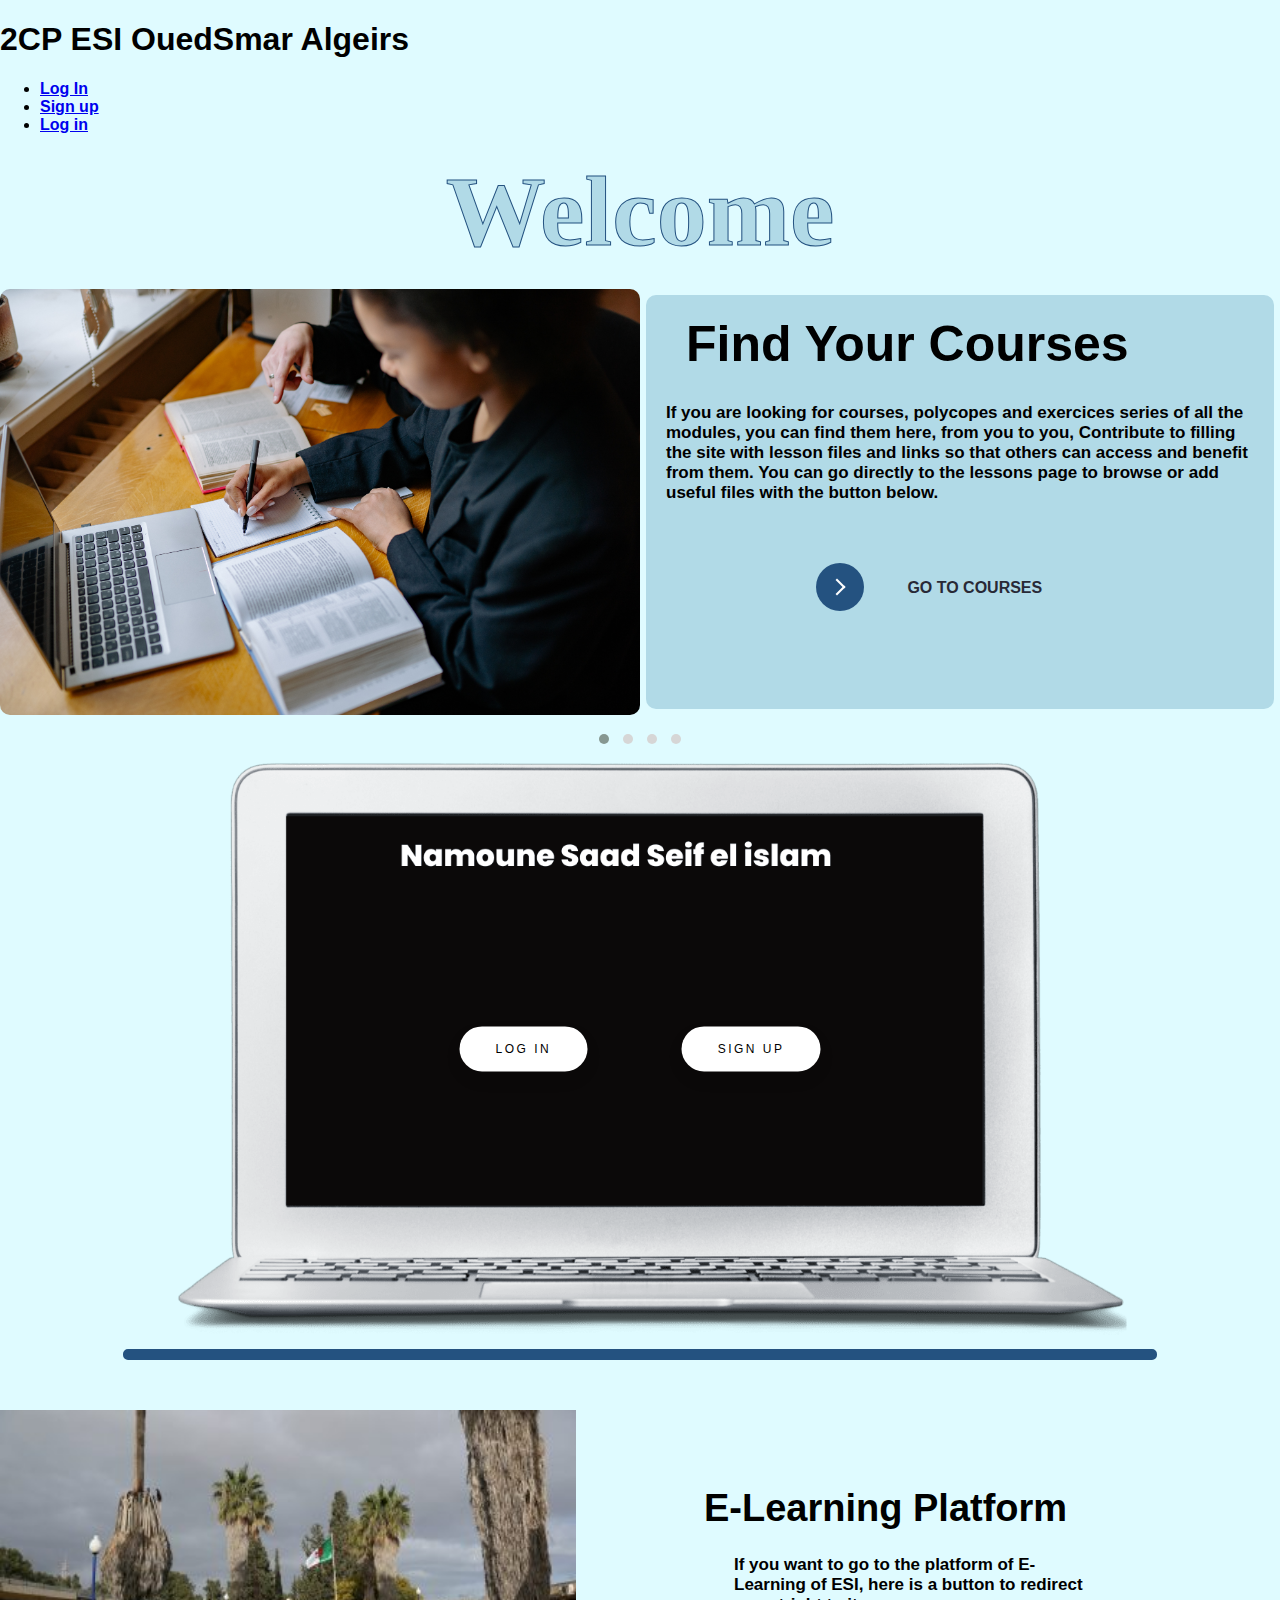
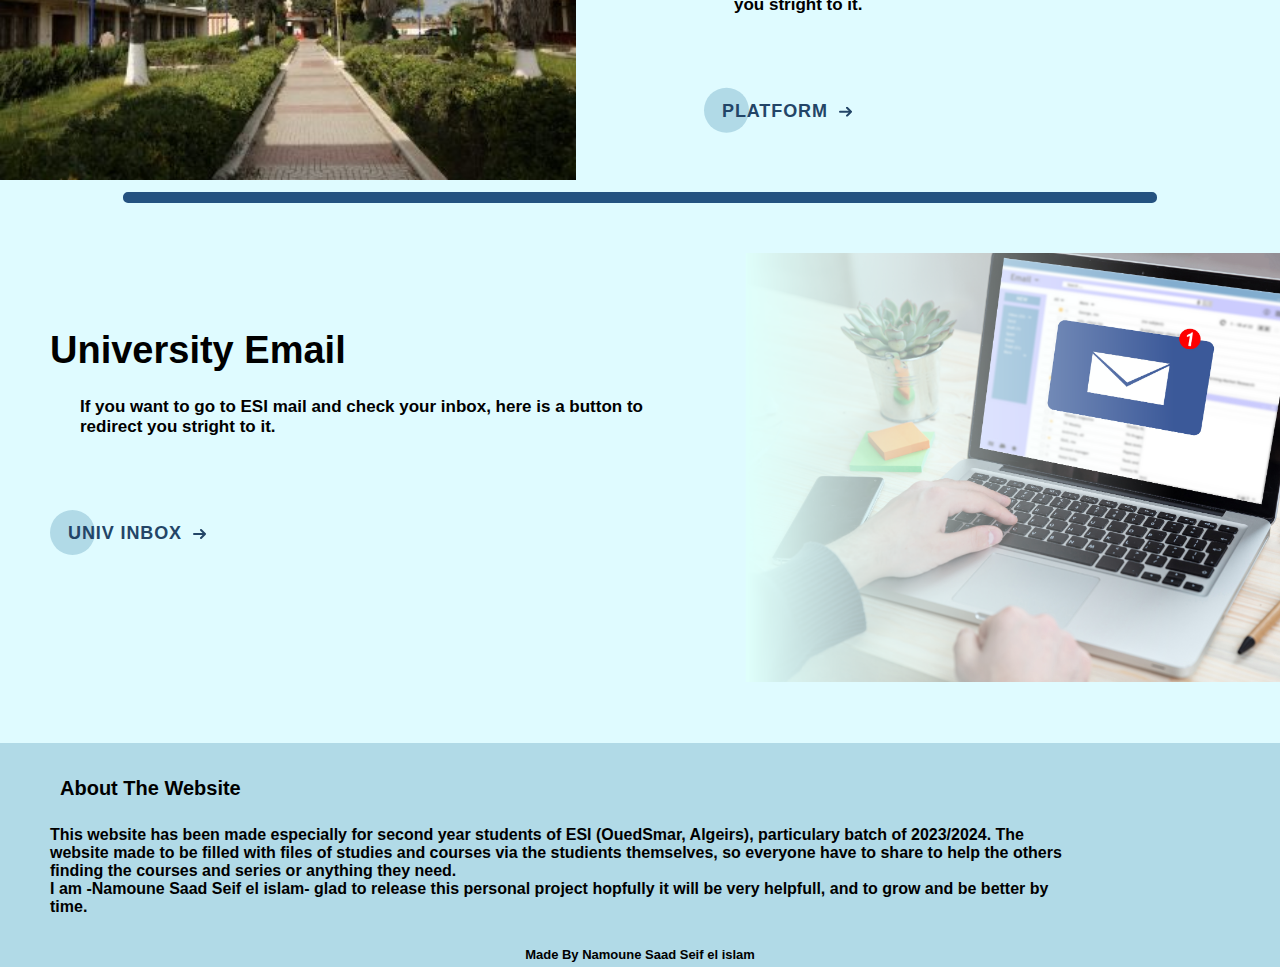
==== index.html @ 3a8d687f "Add files via upload" ====
<!DOCTYPE html>
<html lang="en">
<head>
    <meta http-equiv="Content-Type" content="text/html; charset=UTF-8">
    <meta http-equiv="X-UA-Compatible" content="IE=edge">
    <link href="./src/index_files/css2" rel="stylesheet">
    <link rel="preconnect" href="https://fonts.googleapis.com/">
    <link rel="preconnect" href="https://fonts.gstatic.com/" crossorigin="">
    <link href="./src/index_files/css2(1)" rel="stylesheet">
    <meta name="viewport" content="width=device-width, initial-scale=1.0">
    <script src="./src/index_files/jquery-3.5.1.min.js.download"></script>
    <script src="./src/index_files/owl.carousel.js.download"></script>
    <script src="./src/index_files/owl.carousel.min.js.download"></script>
    <link rel="stylesheet" href="./src/index_files/jq">
    <link rel="stylesheet" href="./src/index_files/owl.carousel.css">
    <link rel="stylesheet" href="./src/index_files/owl.carousel.min.css">
    <link rel="stylesheet" href="./src/index_files/owl.theme.default.css">
    <link rel="stylesheet" href="./src/index_files/langBtnStyle.css">
    <link rel="stylesheet" href="./src/navBarStyle.css">
    <link rel="stylesheet" href="./src/index_files/goToBtnStyle.css">
    <link rel="stylesheet" href="./src/index_files/logSignStyle.css">
    <link rel="stylesheet" href="./src/index_files/sliderStyle.css">
    <link rel="stylesheet" href="./src/index_files/elearningPlatformStyle.css">
    <link rel="stylesheet" href="./src/index_files/inboxStyle.css">
    <link rel="stylesheet" href="./src/index_files/all.min.css">
    <link rel="stylesheet" href="src/index_files/style.css">
    <title>2CP ESI </title>
</head>

<body>    
    <div class="container">
        <h1 class="title">2CP ESI OuedSmar Algeirs</h1>
        <nav>
            <ul>
                    <li id="login"><a href="pages/Log in.html">Log In</a></li>
                    <li id="signup"><a href="pages/Sign up.html">Sign up</a></li>
                    <li id="loginMobile"><a href="#L2ComputerScience">Log in</a></li>
            </ul>
        </nav>
    </div>


    <h1 id="welcome">Welcome</h1>

    <script>
        const button = document.getElementById("btn");
        const list = document.getElementById("lang");

        list.style.display = "none";
        button.addEventListener("click", (event) =>{
            if(list.style.display == "none"){
                button.style.backgroundColor = "rgb(216, 216, 216)";
                list.style.display = "block";
            }else{
                button.style.backgroundColor = "#b1dae7";
                list.style.display = "none";
            }
        })

    </script>
    
    
    <div class="slider" >
        <div class="owl-carousel top-banner owl-theme">
            <div class="itemSlide">
                <img src="./src/index_files/coursesSlide.png">
                <div class="textSlide">
                    <h1>Find Your Courses</h1>
                    <p>If you are looking for courses, polycopes and exercices series of all the modules, you can find them here, from you to you,
                        Contribute to filling the site with lesson files and links so that others can access and benefit from them.
                        You can go directly to the lessons page to browse or add useful files with the button below.</p>

                    <a href="pages/Courses.html">
                        <button class="go-to">
                            <div class="go-courses">
                            <span class="circle" aria-hidden="true">
                                <span class="icon arrow"></span>
                            </span>
                            <span class="button-text">GO TO COURSES</span>
                            </div>
                        </button>
                    </a>
                </div>
            </div>

            <div class="itemSlide">
                <img src="./src/index_files/marksSlide.png">
                <div class="textSlide">
                    <h1>See Your Marks</h1>
                    <p>You can check out the last released marks tables, and see what you got from general averages. You can go directly to the marks tables with the button below.</p>
            
                        <a href="pages/Log in.html">
                    <button class="go-to">
                        <div class="go-marks">
                        <span class="circle" aria-hidden="true">
                            <span class="icon arrow"></span>
                        </span>
                        <span class="button-text">GO TO MARKS TABLES</span>
                        </div>
                    </button>
                </a>
            </div>
        </div>

            <div class="itemSlide">
                <img src="./src/index_files/announces.png">
                <div class="textSlide">
                    <h1>See Announces</h1>
                    <p>If you want to see the last announces and news like the adminstration decisions and tests plannings, you can check out the announces page. You can go directly to the Announces with the button below.</p>
                    <a href="pages/Announces-admin.html">
                        <button class="go-to">
                            <div class="go-announces">
                            <span class="circle" aria-hidden="true">
                                <span class="icon arrow"></span>
                            </span>
                            <span class="button-text">GO TO ANNOUNCES</span>
                            </div>   
                        </button>
                    </a>
                </div>
            </div>

            <div class="itemSlide">
                <img src="./src/index_files/suggestionSlide.png">
                <div class="textSlide">
                    <h1>Put Your Suggestions</h2>
                    <p>If you have a suggestion to make the things better, don't skimp on us, you can always leave your suggestions in the box for the admins to check it and deal with it. You can go directly to the suggestions box with the button below.</p>
                    
                    <a href="pages/Log in.html">
                        <button class="go-to">
                            <div class="go-courses">
                            <span class="circle" aria-hidden="true">
                                <span class="icon arrow"></span>
                            </span>
                            <span class="button-text">GO TO SUGGESTIONS BOX</span>
                            </div>
                        </button>
                    </a>
                </div>
            </div>
        </div>
    </div>
    


    <script>
        jQuery(document).ready(function(){
            $('.top-banner').owlCarousel({
                items:1,
                margin:20,
                loop:true,
                autoplay:true,
            })
        })
    </script>


<div class="L2ComputerScience" id="L2ComputerScience">
    <div id="image"><img src="./src/index_files/Saad.png"></div>
    <div class="logSignBtn">
        <a href="pages/Log in.html"><button class="logBtn">Log In</button></a>
        <a href="pages/Sign up.html"><button class="signBtn">Sign up</button></a>
    </div>
</div>    <hr>

    <div class="elearn">
        <img src="./src/index_files/E_learning.jpg" width="45%">
        <div class="elearnText">
            <h1>E-Learning Platform</h1>
            <h4>If you want to go to the platform of E-Learning of ESI, here is a button to redirect you stright to it.</h4>
            <a href="https://esiclass.esi.dz/" target="_blank">
                <button class="cta">
                    <span>PLATFORM</span>
                    <svg viewBox="0 0 13 10" height="10px" width="15px">
                        <path d="M1,5 L11,5"></path>
                        <polyline points="8 1 12 5 8 9"></polyline>
                    </svg>
                </button>
            </a>
        </div>
    </div>

    <hr class="hr1">

    <div class="inbox">
        <div class="inboxText">
            <h1>University Email</h1>
            <h4>If you want to go to ESI mail and check your inbox, here is a button to redirect you stright to it.</h4>
            <a href="https://www.esi.dz/" target="_blank">
                <button class="cta">
                    <span>UNIV INBOX</span>
                    <svg viewBox="0 0 13 10" height="10px" width="15px">
                        <path d="M1,5 L11,5"></path>
                        <polyline points="8 1 12 5 8 9"></polyline>
                    </svg>
                </button>
            </a>
        </div>
        <img src="./src/index_files/inbox.png" width="45%">
    </div>

    <div class="aboutParent">
        <div class="about">
                <h1>About The Website</h1>
                <p>This website has been made especially for second year students of ESI (OuedSmar, Algeirs), particulary batch of 2023/2024.
                    The website made to be filled with files of studies and courses via the studients themselves, so everyone have to share to help the others finding the courses and series or anything they need. 
                <br>I am -Namoune Saad Seif el islam- glad to release this personal project hopfully it will be very helpfull, and to grow and be better by time.</p>
                
        </div>
    </div>
    <h6 id="made">Made By Namoune Saad Seif el islam</h6>

</body></html>
---- src/index_files/goToBtnStyle.css ----
button {
    position: relative;
    display: inline-block;
    cursor: pointer;
    outline: none;
    border: 0;
    vertical-align: middle;
    text-decoration: none;
    background: transparent;
    padding: 0;
    font-size: inherit;
    font-family: inherit;
   }
   
   button.go-to {
    width: 18rem;
    height: auto;
   }
   
   
   button.go-to .circle {
    transition: all 0.45s cubic-bezier(0.65, 0, 0.076, 1);
    position: relative;
    display: block;
    margin: 0;
    width: 3rem;
    height: 3rem;
    background: #245280;
    border-radius: 1.625rem;
   }
   
   button.go-to .circle .icon {
    transition: all 0.45s cubic-bezier(0.65, 0, 0.076, 1);
    position: absolute;
    top: 0;
    bottom: 0;
    margin: auto;
    background: #fff;
   }
   
   button.go-to .circle .icon.arrow {
    transition: all 0.45s cubic-bezier(0.65, 0, 0.076, 1);
    left: 0.625rem;
    width: 1.125rem;
    height: 0.125rem;
    background: none;
   }
   
   button.go-to .circle .icon.arrow::before {
    position: absolute;
    content: "";
    top: -0.29rem;
    right: 0.0625rem;
    width: 0.625rem;
    height: 0.625rem;
    border-top: 0.125rem solid #fff;
    border-right: 0.125rem solid #fff;
    transform: rotate(45deg);
   }
   
   button.go-to .button-text {
    transition: all 0.45s cubic-bezier(0.65, 0, 0.076, 1);
    position: absolute;
    top: 0;
    left: 0;
    right: 0;
    bottom: 0;
    padding: 0.75rem 0;
    margin: 0 0 0 1.85rem;
    color: #282936;
    font-weight: 700;
    line-height: 1.6;
    text-align: center;
    text-transform: uppercase;
   }
   
   button:hover .circle {
    width: 100%;
   }
   
   button:hover .circle .icon.arrow {
    background: #fff;
    transform: translate(1rem, 0);
   }
   
   button:hover .button-text {
    color: #FFFFFF;
   }
---- src/index_files/logSignStyle.css ----
.L2ComputerScience{
  width: 100%;
  height: auto;
  margin: 10px 0;
  position: relative;
}

.L2ComputerScience #image{
  width: 80%;
  margin: 0 auto;
}

#image img{
  width: 100%;
}

.logSignBtn{
  position: absolute;
  top: 50%;
  left: 50%;
  transform: translate(-50%, -50%);
  max-width: 600px;
}

.logBtn {
  margin-left: 0;
  margin-right: 90px;
  padding: 1.3em 3em;
  font-size: 12px;
  text-transform: uppercase;
  letter-spacing: 2.5px;
  font-weight: 500;
  color: #000;
  background-color: #fff;
  border: none;
  border-radius: 45px;
  box-shadow: 0px 8px 15px rgba(0, 0, 0, 0.1);
  transition: all 0.3s ease 0s;
  cursor: pointer;
  outline: none;
  }

.logBtn:hover {
  background-color: #23c483;
  box-shadow: 0px 15px 20px rgba(46, 229, 157, 0.4);
  color: #fff;
  transform: translateY(-7px);
}

logBtn:active {
  transform: translateY(-1px);
}

.signBtn {
  margin: 0;
  padding: 1.3em 3em;
  font-size: 12px;
  text-transform: uppercase;
  letter-spacing: 2.5px;
  font-weight: 500;
  color: #000;
  background-color: #fff;
  border: none;
  border-radius: 45px;
  box-shadow: 0px 8px 15px rgba(0, 0, 0, 0.1);
  transition: all 0.3s ease 0s;
  cursor: pointer;
  outline: none;
}

.signBtn:hover {
  background-color: #e06100;
  box-shadow: 0px 15px 20px rgba(224, 97, 0, 0.4);
  color: #fff;
  transform: translateY(-7px);
}

signBtn:active {
  transform: translateY(-1px);
}

@media screen and (max-width: 414px) and (min-width: 360px){
  .logSignBtn{
    display: block;
    position: absolute;
    top: 50%;
    left: 50%;
    transform: translate(-50%, -50%);
    min-width: fit-content;
    height: fit-content;
  }

  .logBtn{
    margin-right: 5px;
    padding: 1.3em 3em;
    font-size: 9px;
    text-transform: uppercase;
    letter-spacing: 2.5px;
    font-weight: 500;
    color: #000;
    background-color: #fff;
    border: none;
    border-radius: 45px;
    box-shadow: 0px 8px 15px rgba(0, 0, 0, 0.1);
    transition: all 0.3s ease 0s;
    cursor: pointer;
    outline: none;
  }
  
  .logBtn:hover {
    background-color: #23c483;
    box-shadow: 0px 15px 20px rgba(46, 229, 157, 0.4);
    color: #fff;
    transform: translateY(-7px);
  }
  
  .logBtn:active {
    transform: translateY(-1px);
  }

  .signBtn{
    padding: 1.3em 3em;
    font-size: 9px;
    text-transform: uppercase;
    letter-spacing: 2.5px;
    font-weight: 500;
    color: #000;
    background-color: #fff;
    border: none;
    border-radius: 45px;
    box-shadow: 0px 8px 15px rgba(0, 0, 0, 0.1);
    transition: all 0.3s ease 0s;
    cursor: pointer;
    outline: none;
  }
  
  .signBtn:hover {
    background-color: #e06100;
    box-shadow: 0px 15px 20px rgba(224, 97, 0, 0.4);
    color: #fff;
    transform: translateY(-7px);
  }
  
  .signBtn:active {
    transform: translateY(-1px);
  }
  
  .L2ComputerScience{
    width: 100%;
    height: auto;
    margin: 10px 0;
    position: relative;
  }
  
  .L2ComputerScience #image{
    width: 100%;
    margin: 0 auto;
  }
  
  #image img{
    width: 100%;
  }

}
---- src/index_files/sliderStyle.css ----
.slider img{
            max-width: 50%;
            border-radius: 10px;
        }

        .itemSlide{
            display: inline-flex;
        }

        .textSlide{
            padding: 20px;
            background-color: #b1dae7;
            border: thin #b1dae7;
            border-radius: 10px;
            margin: 5%;
            margin: 6px;
        }

        .slider h1{
            position: relative;
            left: 20px;
            margin: 0;
            font-size: 50px;
        }

        
        .slider p{
            margin: 0;
            font-size: 17px;
            margin-top: 30px;
        }

        .itemSlide button{
            margin-top: 60px;
            margin-left: 150px;
        }

        @media screen and (max-width: 768px){
            .slider img{
                width: 30%;
                margin: 0 auto;
            }
            
            .itemSlide{
                display: block;
            }
            .owl-stage-outer{
                background-color: #b1dae7;
                border-radius: 10px;
                padding-top: 10px;
            }
            .itemSlide button{
                margin-top: 60px;
                margin-bottom: 20px;
                float: right;
            }
        }

        @media screen and (max-width: 414px) and (min-width: 360px){
            .textSlide h1{
                left: 10px;
                margin: 0;
                font-size: 21px;
            }

            .slider p{
                margin: 0;
                font-size: 15px;
                margin-top: 10px;
            }

            .itemSlide button{
                margin-top: 40px;
                margin-left: 15px;
                float: left;
            }


        }
---- src/index_files/elearningPlatformStyle.css ----
.cta {
    position: relative;
    margin: auto;
    padding: 12px 18px;
    transition: all 0.2s ease;
    border: none;
    background: none;
   }
   
   .cta:before {
    content: "";
    position: absolute;
    top: 0;
    left: 0;
    display: block;
    border-radius: 50px;
    background: #b1dae7;
    width: 45px;
    height: 45px;
    transition: all 0.3s ease;
   }
   
   .cta span {
    position: relative;
    font-family: "Ubuntu", sans-serif;
    font-size: 18px;
    font-weight: 700;
    letter-spacing: 0.05em;
    color: #234567;
   }
   
   .cta svg {
    position: relative;
    top: 0;
    margin-left: 10px;
    fill: none;
    stroke-linecap: round;
    stroke-linejoin: round;
    stroke: #234567;
    stroke-width: 2;
    transform: translateX(-5px);
    transition: all 0.3s ease;
   }
   
   .cta:hover:before {
    width: 100%;
    background: #b1dae7;
   }
   
   .cta:hover svg {
    transform: translateX(0);
   }
   
   .cta:active {
    transform: scale(0.95);
   }

   .elearn{
    position: relative;
}

.elearn .elearnText{
    padding: 0;
    font-size: 19px;
    display: inline-block;
    position: absolute;
    top: 50%;
    left: 70%;
    transform: translate(-50%, -50%);
    max-width: 900px;
}

.elearn h4{
    padding-left: 30px;
    font-size: 17px;
}

@media screen and (max-width: 768px){
    .elearnText{
        margin-left: 20px;
        font-size: 12px;
        min-width: 400px;
    }

    .elearn h4{
        font-size: 15px;
    }
}

@media screen and (max-width: 414px) and (min-width: 360px){
    .elearnText{
        margin-left: 20px;
        font-size: 10px;
        min-width: 200px;
    }

    .elearn h4{
        font-size: 11px;
        width:  70%;
        padding-left: 10px;
        min-height: fit-content;
    }
    
    .elearn h1{
        font-size: 15px;

    }

    .elearnText a {
        min-height: fit-content;
    }

    .elearnText button{
        margin-top: 5px;
    }
}
---- src/index_files/inboxStyle.css ----
.cta {
    position: relative;
    margin: auto;
    margin-top: 50px;
    padding: 12px 18px;
    transition: all 0.2s ease;
    border: none;
    background: none;
   }
   
.cta:before {
    content: "";
    position: absolute;
    top: 0;
    left: 0;
    display: block;
    border-radius: 50px;
    background: #b1dae7;
    width: 45px;
    height: 45px;
    transition: all 0.3s ease;
}
   
.cta span {
    position: relative;
    font-family: "Ubuntu", sans-serif;
    font-size: 18px;
    font-weight: 700;
    letter-spacing: 0.05em;
    color: #234567;
}
   
.cta svg {
    position: relative;
    top: 0;
    margin-left: 10px;
    fill: none;
    stroke-linecap: round;
    stroke-linejoin: round;
    stroke: #234567;
    stroke-width: 2;
    transform: translateX(-5px);
    transition: all 0.3s ease;
}
   
.cta:hover:before {
    width: 100%;
    background: #b1dae7;
}
   
.cta:hover svg {
    transform: translateX(0);
}
   
.cta:active {
    transform: scale(0.95);
}

.inbox{
    width: 100%;
    min-height: 440px;
    overflow: hidden;
    margin-bottom: 50px;
    position: relative;
}

.inbox img{
    position: absolute;
    top: 0;
    right: 0;
}
.inbox .inboxText{
    position: absolute;
    font-size: 19px;
    display: inline-block;
    max-width: 600px;
    margin-top: 50px;
    margin-left: 50px;
    overflow: hidden;
}

.inbox h4{
    padding-left: 30px;
    font-size: 17px;
}


@media screen and (max-width: 414px) and (min-width: 360px){
    .inbox{
        min-height: 155px;
        padding-bottom: 0;
        margin-bottom: 0;
    }
    
    .inbox .inboxText{
        margin: 0 0 0 10px;
    }
    
    .inboxText h4{
        font-size: 11px;
        padding-left: 10px;
    }

    .inboxText h1{
        font-size: 15px;
    }

    .inboxText button{
        margin-top: 20px;
    }
}
---- src/index_files/style.css ----
body{
    background: rgb(223, 251, 255);
    margin: 0%;
    z-index: 1;
    font-family: 'Work Sans', sans-serif;
    font-weight: 600;
    scroll-behavior: smooth;
    overflow-x: hidden;
}

#welcome{
    font-family: 'Berkshire Swash', cursive;
    font-size: 100px;
    text-align: center;
    color: #b1dae7;
    margin: 20px;
    -webkit-text-stroke: #245280 1px;
}

hr{
    width: 80%;
    height: 1px;
    background-color: #245280;
    border: 5px solid #245280;
    border-radius:5px;
    margin-bottom: 50px;
}


#made{
    background-color: #b1dae7;
    font-size: 13px;
    margin: 0;
    padding-top: 5px;
    padding-bottom: 5px;
    text-align: center;
}

#made a{
    font-size: 15;
    font-weight: bolder;
    color: black;
}


#menuBtn{
    background-color: transparent;
    color: white;
    border-color: transparent;
    position: absolute;
    right: 5px;
    top: 20px;
}

#menuBtn:hover{
    color: rgb(131, 131, 131);
}



.aboutParent h1{
    font-size: 20px;
    padding: 10px;
    color: black;
    border: none;
    background-color: transparent;
    box-shadow: none;
}

.aboutParent{
    width: 100%;
    padding: 0;
    margin: 0;
    margin-bottom: 0;
    position: relative;
}

.about{
    background-color: #b1dae7;
    width: 100%;
    padding: 10px 50px;
    margin-bottom: 0;
    box-shadow: none;
    border-radius: 0;
}

.about p{width: 80%;}


@media screen and (max-width: 414px) and (min-width: 360px){
    html, body{
        width: 100%;
        height: 100%;
        margin: 0;
        padding: 0;
        overflow-x: hidden;
    }


    #welcome{
    font-size: 50px;
    -webkit-text-stroke: #245280 0.5px;
    margin: 10px;
    }
    
    hr, .hr1{
        height: 2px;
        border: 3px;
        margin-bottom: 30px;
    }
    #made{
    font-size: 10px;
    }

    #made a{
        font-size: 13;
    }


    .about{
        margin-top: 13px;
        width: 100%;
        padding: 5px 10px;
    }

    .about h1{
        font-size: 12px;
        margin: 5px;
        padding: 0;
    }

    .about p{
        font-size: 9px;
        width: 90%;
    }
    .elearn{margin: 0 0 40px 0;}
}
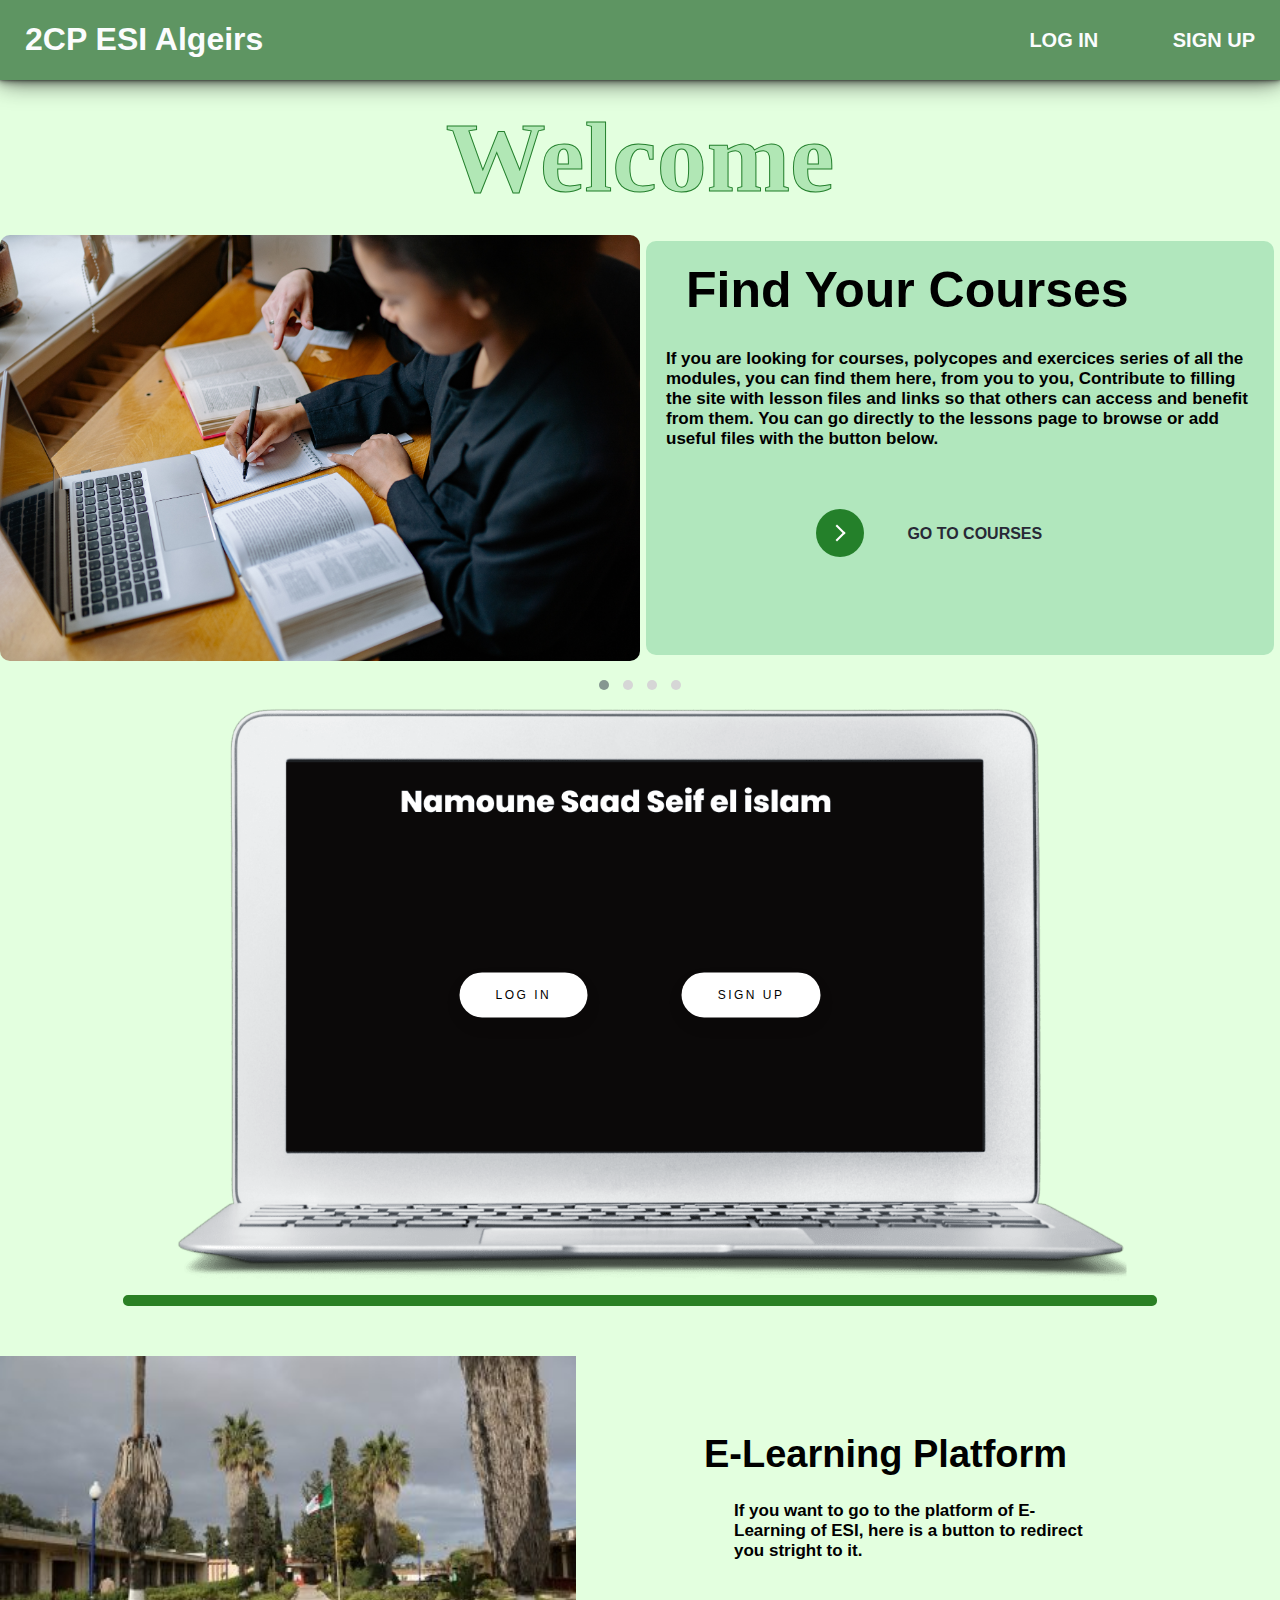
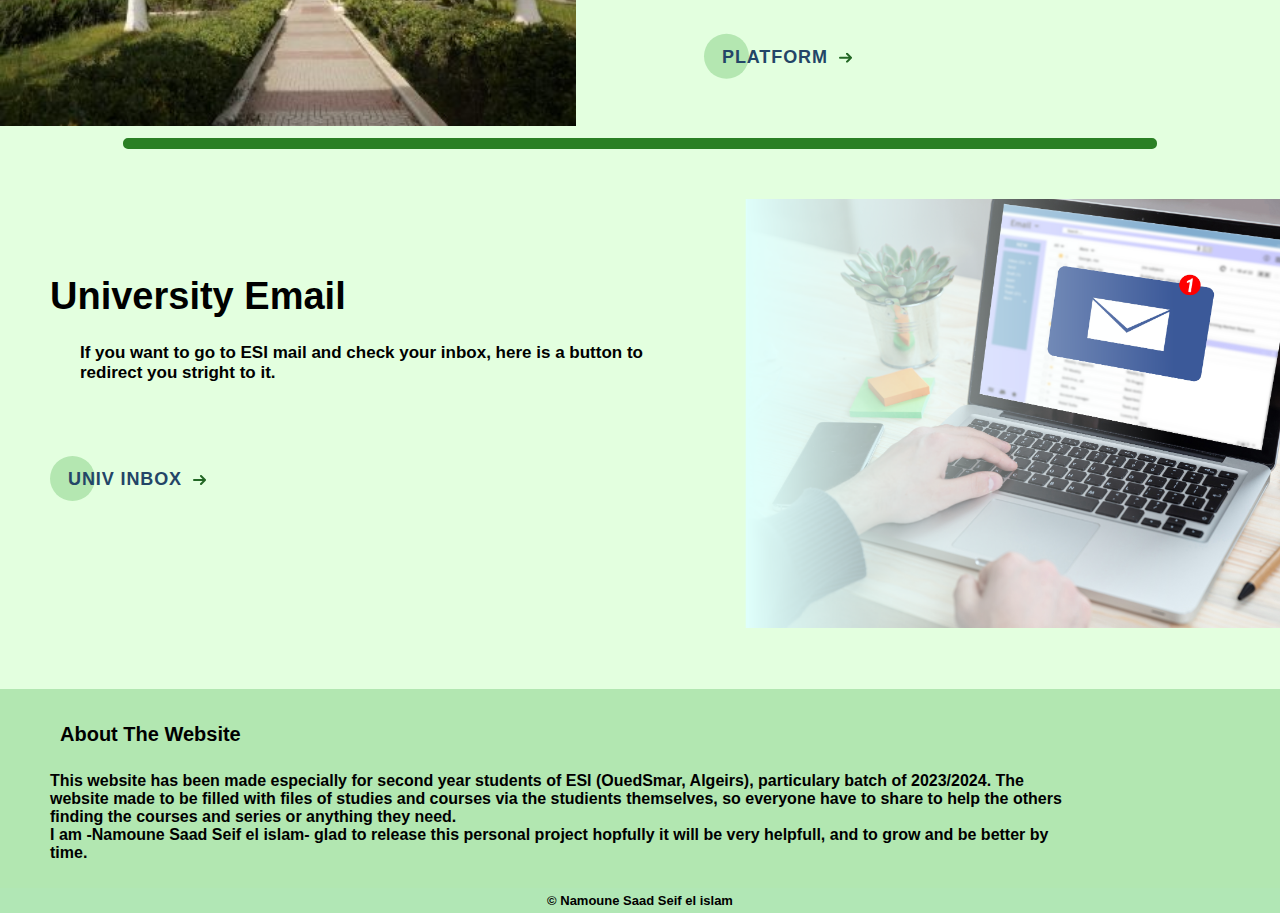
==== commit 7564e615: "Add files via upload" ====
--- a/index.html
+++ b/index.html
@@ -25,11 +25,12 @@
     <link rel="stylesheet" href="./src/index_files/all.min.css">
     <link rel="stylesheet" href="src/index_files/style.css">
     <title>2CP ESI </title>
+    
 </head>
 
 <body>    
     <div class="container">
-        <h1 class="title">2CP ESI OuedSmar Algeirs</h1>
+        <h1 class="title">2CP ESI Algeirs</h1>
         <nav>
             <ul>
                     <li id="login"><a href="pages/Log in.html">Log In</a></li>
@@ -208,6 +209,6 @@
                 
         </div>
     </div>
-    <h6 id="made">Made By Namoune Saad Seif el islam</h6>
+    <h6 id="made">&copy; Namoune Saad Seif el islam</h6>
 
 </body></html>
--- a/src/navBarStyle.css
+++ b/src/navBarStyle.css
@@ -0,0 +1,119 @@
+/*tablet width = 768px
+  phone width = 425px*/
+
+.container{
+    width: 100%;
+    margin: 0 0 0 0;
+    padding: 0px 0%;
+    z-index: 20;
+    background: #5e9562;
+    box-shadow: 0px 0px 0.9px rgba(0, 0, 0, 0.223), 0px 0px 2.3px rgba(0, 0, 0, 0.319), 0px 0px 4.6px rgba(0, 0, 0, 0.401), 0px 0px 9.5px rgba(0, 0, 0, 0.497), 0px 0px 26px rgba(0, 0, 0, 0.72);
+    
+
+}
+
+
+.container::after{
+    content: '';
+    display: table;
+    clear: both;
+}
+
+#loginMobile{
+    display: none;
+}
+
+.title{
+    color: #fbfcfd;
+    float: left;
+    padding-left: 25px;
+    
+}
+
+
+nav{
+    float: right;
+    padding-right: 25px;
+}
+
+nav ul{
+    margin: 0;
+    margin-top: -11px;
+    padding: 0;
+    list-style: none;
+}
+
+nav li{
+    display: inline-block;
+    margin-left: 70px;
+    margin-top: 15px;
+    padding-top: 25px;
+    position: relative;
+}
+
+nav a{
+    color: #fbfcfd;
+    font-size: 20px;
+    text-decoration: none;
+    text-transform: uppercase;
+}
+
+nav a:hover{
+    color: rgb(172, 172, 172);
+}
+
+nav a:not(#home):before{
+    content: '';
+    display: block;
+    height: 5px;
+    background-color: #dddddd;
+    position: absolute;
+    top: 0;
+    width: 0%;
+    transition: all ease-in-out 250ms;
+}
+
+nav a:hover::before{
+    width: 100%;
+}
+
+#menuBtn{
+    background-color: transparent;
+    color: white;
+    border-color: transparent;
+    position: absolute;
+    right: 5px;
+    top: 2px;
+}
+
+#menuBtn:hover{
+    color: rgb(131, 131, 131);
+}
+
+
+@media screen and (max-width: 414px) and (min-width: 360px){
+    nav #login, #signup{
+        display: none;
+    }
+    .title{
+        font-size: 19px;
+        padding-left: 2px;
+        margin-right: 0;
+    }
+
+    nav a{
+        font-size: 15px;
+    }
+
+    nav li{
+        height: fit-content;
+        margin: auto 5px;
+    }
+
+    
+    #loginMobile{
+        display: block;
+    }
+
+}
+
--- a/src/index_files/goToBtnStyle.css
+++ b/src/index_files/goToBtnStyle.css
@@ -17,7 +17,7 @@
     height: auto;
    }
    
-   
+   /* =================================================================*/
    button.go-to .circle {
     transition: all 0.45s cubic-bezier(0.65, 0, 0.076, 1);
     position: relative;
@@ -25,7 +25,7 @@
     margin: 0;
     width: 3rem;
     height: 3rem;
-    background: #245280;
+    background: #24802a;
     border-radius: 1.625rem;
    }
    
@@ -85,4 +85,11 @@
    
    button:hover .button-text {
     color: #FFFFFF;
-   }+   }
+
+   
+@media screen and (max-width: 414px) and (min-width: 360px){
+    button.go-to .circle {
+        width: 100% !important;
+    }
+}--- a/src/index_files/sliderStyle.css
+++ b/src/index_files/sliderStyle.css
@@ -10,8 +10,8 @@
 
         .textSlide{
             padding: 20px;
-            background-color: #b1dae7;
-            border: thin #b1dae7;
+            background-color: #b1e7bd;
+            border: thin #b2e7b1;
             border-radius: 10px;
             margin: 5%;
             margin: 6px;
@@ -46,7 +46,7 @@
                 display: block;
             }
             .owl-stage-outer{
-                background-color: #b1dae7;
+                background-color: #b1e7b8;
                 border-radius: 10px;
                 padding-top: 10px;
             }
--- a/src/index_files/elearningPlatformStyle.css
+++ b/src/index_files/elearningPlatformStyle.css
@@ -5,6 +5,7 @@
     transition: all 0.2s ease;
     border: none;
     background: none;
+    
    }
    
    .cta:before {
@@ -14,7 +15,8 @@
     left: 0;
     display: block;
     border-radius: 50px;
-    background: #b1dae7;
+    background: #b1e7b4;
+    
     width: 45px;
     height: 45px;
     transition: all 0.3s ease;
@@ -26,7 +28,7 @@
     font-size: 18px;
     font-weight: 700;
     letter-spacing: 0.05em;
-    color: #234567;
+    color: #236733;
    }
    
    .cta svg {
@@ -36,7 +38,7 @@
     fill: none;
     stroke-linecap: round;
     stroke-linejoin: round;
-    stroke: #234567;
+    stroke: #23672d;
     stroke-width: 2;
     transform: translateX(-5px);
     transition: all 0.3s ease;
@@ -44,7 +46,7 @@
    
    .cta:hover:before {
     width: 100%;
-    background: #b1dae7;
+    background: #b1e7b2;
    }
    
    .cta:hover svg {
--- a/src/index_files/inboxStyle.css
+++ b/src/index_files/inboxStyle.css
@@ -15,7 +15,7 @@
     left: 0;
     display: block;
     border-radius: 50px;
-    background: #b1dae7;
+    background: #b4e7b1;
     width: 45px;
     height: 45px;
     transition: all 0.3s ease;
@@ -37,7 +37,7 @@
     fill: none;
     stroke-linecap: round;
     stroke-linejoin: round;
-    stroke: #234567;
+    stroke: #236725;
     stroke-width: 2;
     transform: translateX(-5px);
     transition: all 0.3s ease;
@@ -45,7 +45,7 @@
    
 .cta:hover:before {
     width: 100%;
-    background: #b1dae7;
+    background: #b1e7be;
 }
    
 .cta:hover svg {
--- a/src/index_files/style.css
+++ b/src/index_files/style.css
@@ -1,5 +1,5 @@
 body{
-    background: rgb(223, 251, 255);
+    background: rgb(227, 255, 223);
     margin: 0%;
     z-index: 1;
     font-family: 'Work Sans', sans-serif;
@@ -12,23 +12,23 @@
     font-family: 'Berkshire Swash', cursive;
     font-size: 100px;
     text-align: center;
-    color: #b1dae7;
+    color: #b1e7b5;
     margin: 20px;
-    -webkit-text-stroke: #245280 1px;
+    -webkit-text-stroke: #24802d 1px;
 }
 
 hr{
     width: 80%;
     height: 1px;
-    background-color: #245280;
-    border: 5px solid #245280;
+    background-color: #2a8024;
+    border: 5px solid #2a8024;
     border-radius:5px;
     margin-bottom: 50px;
 }
 
 
 #made{
-    background-color: #b1dae7;
+    background-color: #b1e7b5;
     font-size: 13px;
     margin: 0;
     padding-top: 5px;
@@ -76,7 +76,7 @@
 }
 
 .about{
-    background-color: #b1dae7;
+    background-color: #b2e7b1;
     width: 100%;
     padding: 10px 50px;
     margin-bottom: 0;
@@ -99,7 +99,7 @@
 
     #welcome{
     font-size: 50px;
-    -webkit-text-stroke: #245280 0.5px;
+    -webkit-text-stroke: #248029 0.5px;
     margin: 10px;
     }
     
